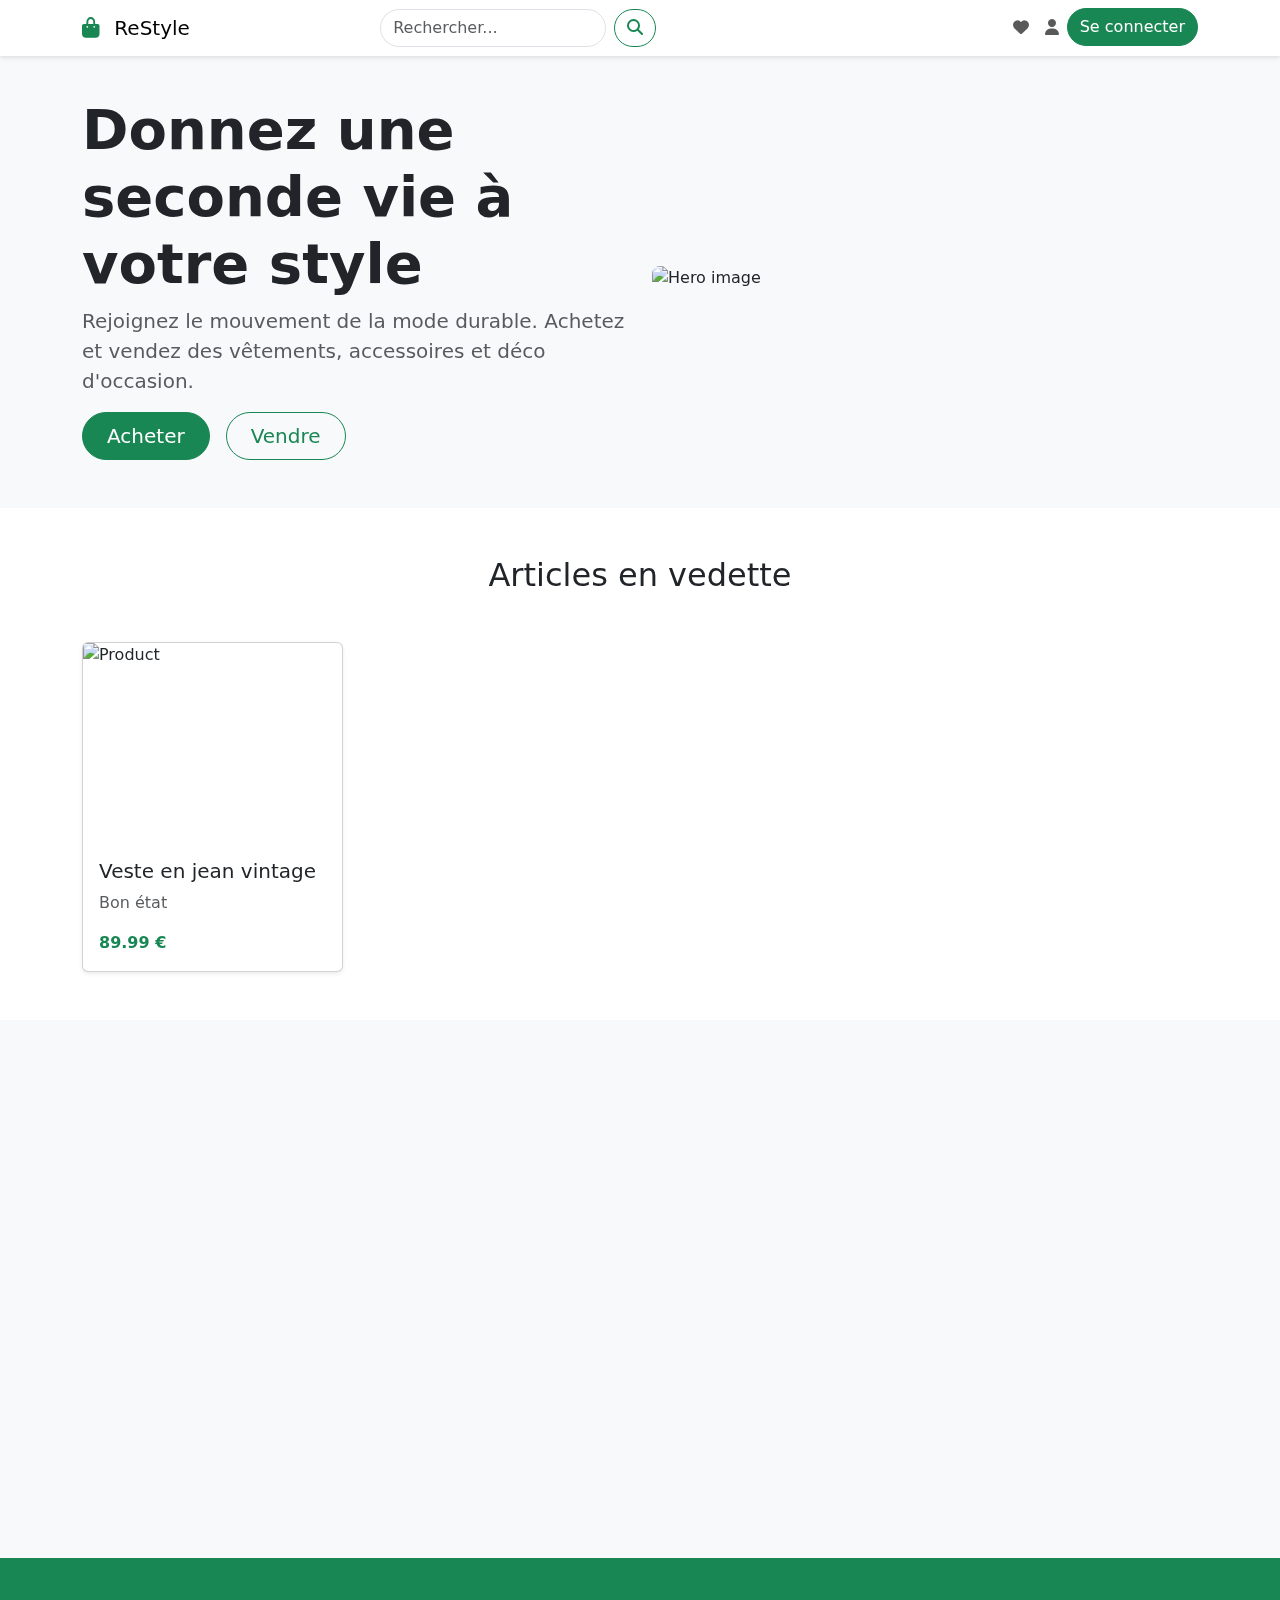
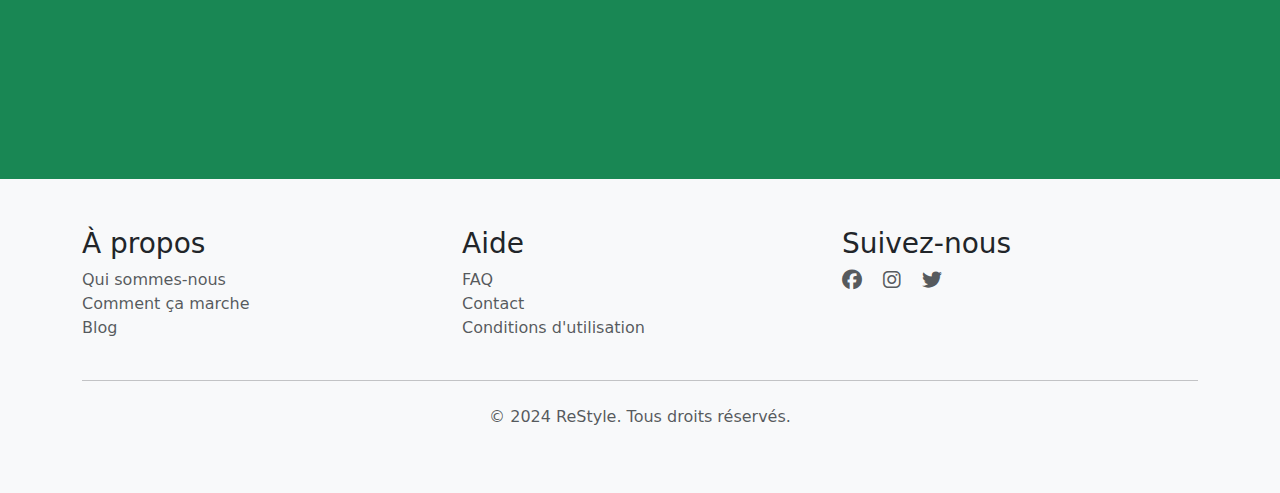
==== index.html @ 61a7be40 "Initial commit" ====
<!DOCTYPE html>
<html lang="fr">
<head>
  <meta charset="UTF-8">
  <meta name="viewport" content="width=device-width, initial-scale=1.0">
  <title>ReStyle - Marketplace de seconde main</title>
  <!-- Custom CSS -->
  <link rel="stylesheet" href="css/style.css">
  <!-- Bootstrap CSS -->
  <link href="https://cdn.jsdelivr.net/npm/bootstrap@5.3.0/dist/css/bootstrap.min.css" rel="stylesheet">
  <!-- AOS CSS -->
  <link href="https://unpkg.com/aos@2.3.1/dist/aos.css" rel="stylesheet">
  <!-- Font Awesome -->
  <link rel="stylesheet" href="https://cdnjs.cloudflare.com/ajax/libs/font-awesome/6.5.1/css/all.min.css">

</head>
<body>
<!-- Navbar -->
<nav class="navbar navbar-expand-lg navbar-light bg-white fixed-top">
  <div class="container">
    <a class="navbar-brand" href="#">
      <i class="fas fa-shopping-bag text-success"></i>
      <span class="ms-2">ReStyle</span>
    </a>
    <button class="navbar-toggler" type="button" data-bs-toggle="collapse" data-bs-target="#navbarNav">
      <span class="navbar-toggler-icon"></span>
    </button>
    <div class="collapse navbar-collapse" id="navbarNav">
      <form class="d-flex mx-auto" style="max-width: 500px;">
        <div class="input-group">
          <input type="search" class="form-control rounded-pill" placeholder="Rechercher...">
          <button class="btn btn-outline-success rounded-pill ms-2" type="submit">
            <i class="fas fa-search"></i>
          </button>
        </div>
      </form>
      <ul class="navbar-nav ms-auto">
        <li class="nav-item">
          <a class="nav-link" href="#"><i class="fas fa-heart"></i></a>
        </li>
        <li class="nav-item">
          <a class="nav-link" href="#"><i class="fas fa-user"></i></a>
        </li>
        <li class="nav-item">
          <a class="btn btn-success rounded-pill" href="#">Se connecter</a>
        </li>
      </ul>
    </div>
  </div>
</nav>

<!-- Hero Section -->
<section class="hero bg-light py-5 mt-5">
  <div class="container">
    <div class="row align-items-center">
      <div class="col-lg-6" data-aos="fade-right">
        <h1 class="display-4 fw-bold">Donnez une seconde vie à votre style</h1>
        <p class="lead text-muted">Rejoignez le mouvement de la mode durable. Achetez et vendez des vêtements, accessoires et déco d'occasion.</p>
        <div class="d-grid gap-3 d-sm-flex">
          <a href="#featured" class="btn btn-success btn-lg rounded-pill px-4">Acheter</a>
          <a href="#" class="btn btn-outline-success btn-lg rounded-pill px-4">Vendre</a>
        </div>
      </div>
      <div class="col-lg-6" data-aos="fade-left">
        <img src="https://images.unsplash.com/photo-1523381210434-271e8be1f52b?auto=format&fit=crop&w=800" class="img-fluid rounded-3" alt="Hero image">
      </div>
    </div>
  </div>
</section>

<!-- Featured Products -->
<section id="featured" class="py-5">
  <div class="container">
    <h2 class="text-center mb-5" data-aos="fade-up">Articles en vedette</h2>
    <div class="row g-4">
      <div class="col-md-3" data-aos="fade-up" data-aos-delay="100">
        <div class="card h-100 shadow-sm">
          <img src="https://images.unsplash.com/photo-1551537482-f2075a1d41f2?auto=format&fit=crop&w=800" class="card-img-top" alt="Product">
          <div class="card-body">
            <h5 class="card-title">Veste en jean vintage</h5>
            <p class="card-text text-muted">Bon état</p>
            <p class="card-text fw-bold text-success">89.99 €</p>
          </div>
        </div>
      </div>
      <!-- Repeat for more products -->
    </div>
  </div>
</section>

<!-- Categories -->
<section class="bg-light py-5">
  <div class="container">
    <h2 class="text-center mb-5" data-aos="fade-up">Catégories</h2>
    <div class="row g-4">
      <div class="col-md-4" data-aos="fade-up" data-aos-delay="100">
        <div class="category-card">
          <img src="https://images.unsplash.com/photo-1489987707025-afc232f7ea0f?auto=format&fit=crop&w=500" alt="Vêtements">
          <div class="category-overlay">
            <h3>Vêtements</h3>
          </div>
        </div>
      </div>
      <div class="col-md-4" data-aos="fade-up" data-aos-delay="200">
        <div class="category-card">
          <img src="https://images.unsplash.com/photo-1556906781-9a412961c28c?auto=format&fit=crop&w=500" alt="Accessoires">
          <div class="category-overlay">
            <h3>Accessoires</h3>
          </div>
        </div>
      </div>
      <div class="col-md-4" data-aos="fade-up" data-aos-delay="300">
        <div class="category-card">
          <img src="https://images.unsplash.com/photo-1538688525198-9b88f6f53126?auto=format&fit=crop&w=500" alt="Déco">
          <div class="category-overlay">
            <h3>Déco</h3>
          </div>
        </div>
      </div>
    </div>
  </div>
</section>

<!-- Newsletter -->
<section class="bg-success text-white py-5">
  <div class="container">
    <div class="row justify-content-center text-center">
      <div class="col-lg-6" data-aos="fade-up">
        <h2>Restez informé</h2>
        <p>Inscrivez-vous pour recevoir nos dernières nouveautés</p>
        <form class="row g-3 justify-content-center">
          <div class="col-auto">
            <input type="email" class="form-control rounded-pill" placeholder="Votre email">
          </div>
          <div class="col-auto">
            <button type="submit" class="btn btn-light rounded-pill">S'inscrire</button>
          </div>
        </form>
      </div>
    </div>
  </div>
</section>

<!-- Footer -->
<footer class="bg-light py-5">
  <div class="container">
    <div class="row g-4">
      <div class="col-md-4">
        <h3>À propos</h3>
        <ul class="list-unstyled">
          <li><a href="#" class="text-decoration-none text-muted">Qui sommes-nous</a></li>
          <li><a href="#" class="text-decoration-none text-muted">Comment ça marche</a></li>
          <li><a href="#" class="text-decoration-none text-muted">Blog</a></li>
        </ul>
      </div>
      <div class="col-md-4">
        <h3>Aide</h3>
        <ul class="list-unstyled">
          <li><a href="#" class="text-decoration-none text-muted">FAQ</a></li>
          <li><a href="#" class="text-decoration-none text-muted">Contact</a></li>
          <li><a href="#" class="text-decoration-none text-muted">Conditions d'utilisation</a></li>
        </ul>
      </div>
      <div class="col-md-4">
        <h3>Suivez-nous</h3>
        <div class="social-links">
          <a href="#" class="text-muted me-3"><i class="fab fa-facebook fa-lg"></i></a>
          <a href="#" class="text-muted me-3"><i class="fab fa-instagram fa-lg"></i></a>
          <a href="#" class="text-muted"><i class="fab fa-twitter fa-lg"></i></a>
        </div>
      </div>
    </div>
    <hr class="my-4">
    <p class="text-center text-muted">&copy; 2024 ReStyle. Tous droits réservés.</p>
  </div>
</footer>

<!-- Bootstrap JS -->
<script src="https://cdn.jsdelivr.net/npm/bootstrap@5.3.0/dist/js/bootstrap.bundle.min.js"></script>
<!-- AOS JS -->
<script src="https://unpkg.com/aos@2.3.1/dist/aos.js"></script>
<!-- Initialize AOS -->
<script>AOS.init();</script>
</body>
</html>
---- css/style.css ----
/* Custom styles */
:root {
  --primary-color: #198754;
  --primary-hover: #157347;
}

/* Navbar adjustments */
.navbar {
  box-shadow: 0 2px 4px rgba(0,0,0,0.1);
}

/* Hero section */
.hero {
  padding-top: 6rem;
  padding-bottom: 6rem;
}

/* Product cards */
.card {
  transition: transform 0.3s ease;
  border: none;
}

.card:hover {
  transform: translateY(-5px);
}

.card-img-top {
  height: 200px;
  object-fit: cover;
}

/* Category cards */
.category-card {
  position: relative;
  border-radius: 8px;
  overflow: hidden;
  aspect-ratio: 1;
}

.category-card img {
  width: 100%;
  height: 100%;
  object-fit: cover;
  transition: transform 0.3s ease;
}

.category-overlay {
  position: absolute;
  bottom: 0;
  left: 0;
  right: 0;
  padding: 1.5rem;
  background: linear-gradient(to top, rgba(0,0,0,0.7), transparent);
}

.category-overlay h3 {
  color: white;
  margin: 0;
}

.category-card:hover img {
  transform: scale(1.05);
}

/* Newsletter section */
.newsletter input {
  min-width: 300px;
}

/* Social links */
.social-links a {
  text-decoration: none;
  transition: color 0.3s ease;
}

.social-links a:hover {
  color: var(--primary-color) !important;
}

/* Responsive adjustments */
@media (max-width: 768px) {
  .hero {
    text-align: center;
    padding-top: 4rem;
    padding-bottom: 4rem;
  }

  .newsletter input {
    min-width: auto;
  }
}
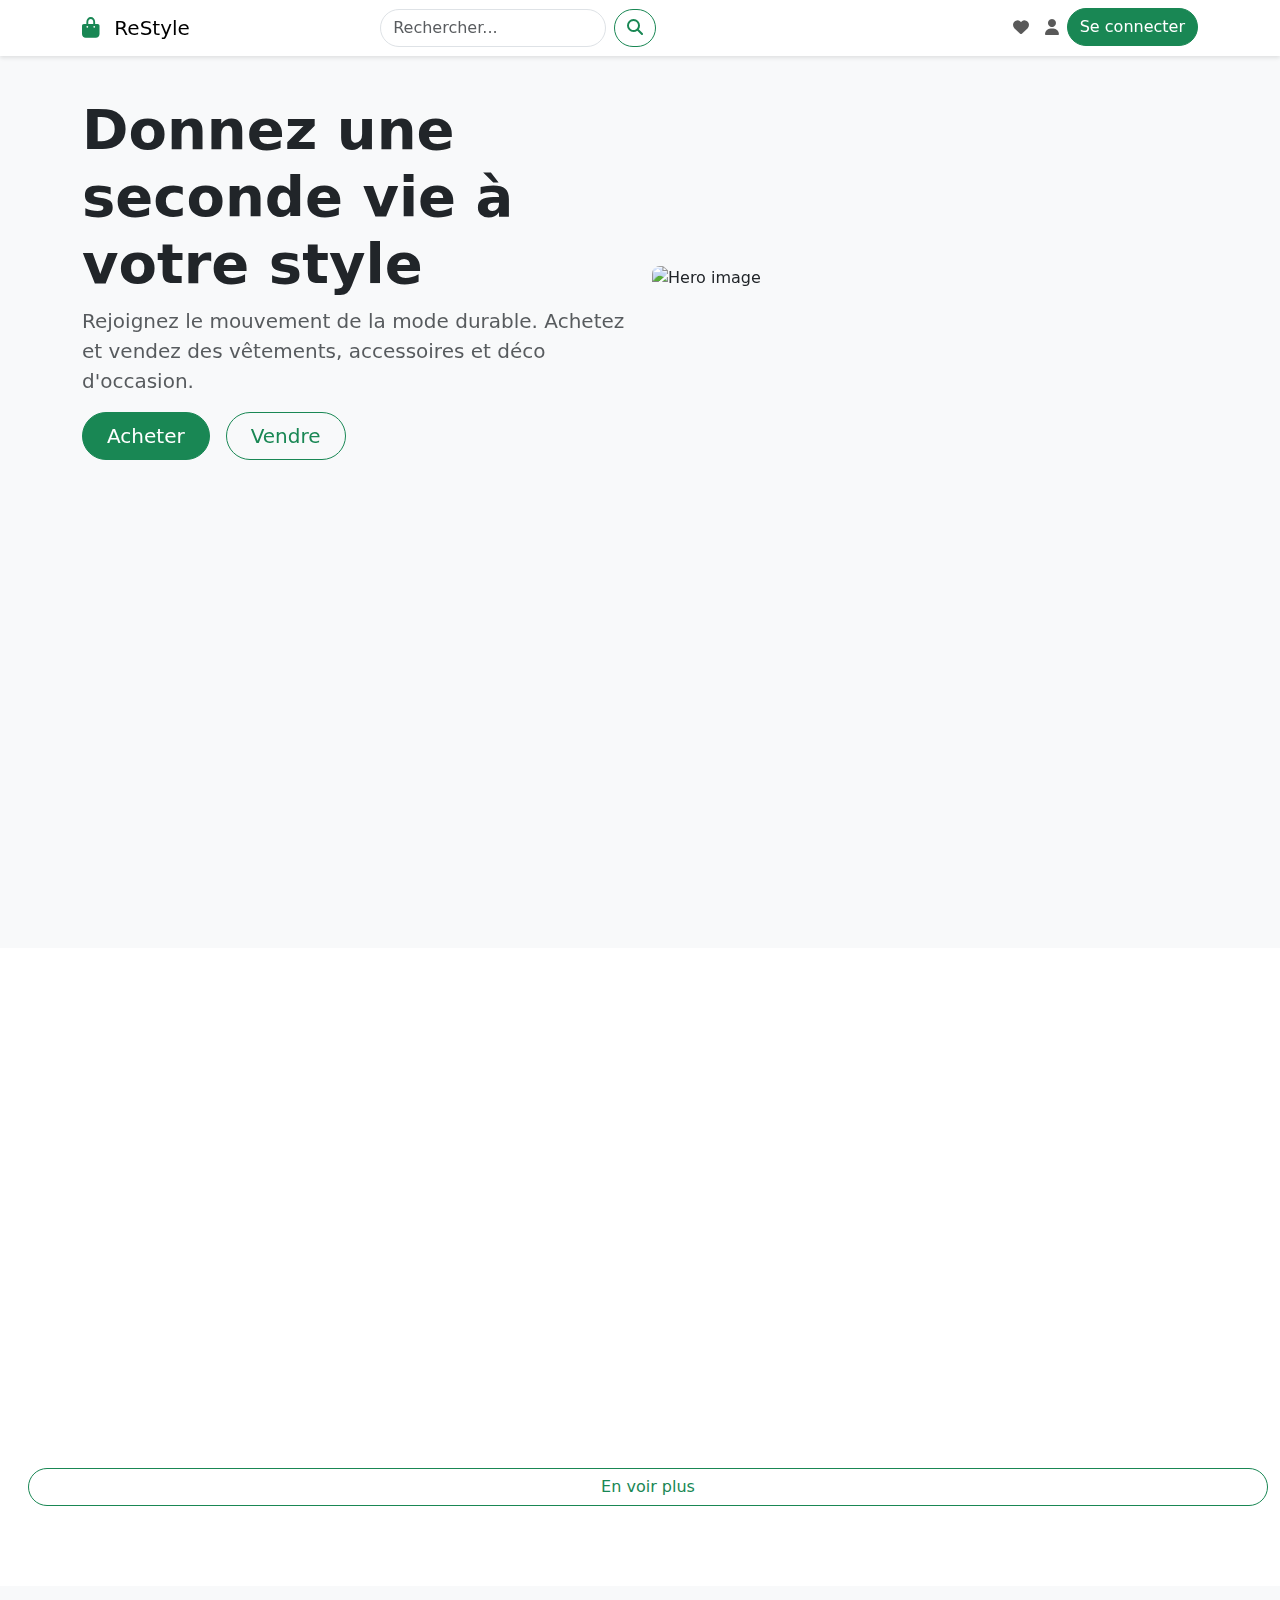
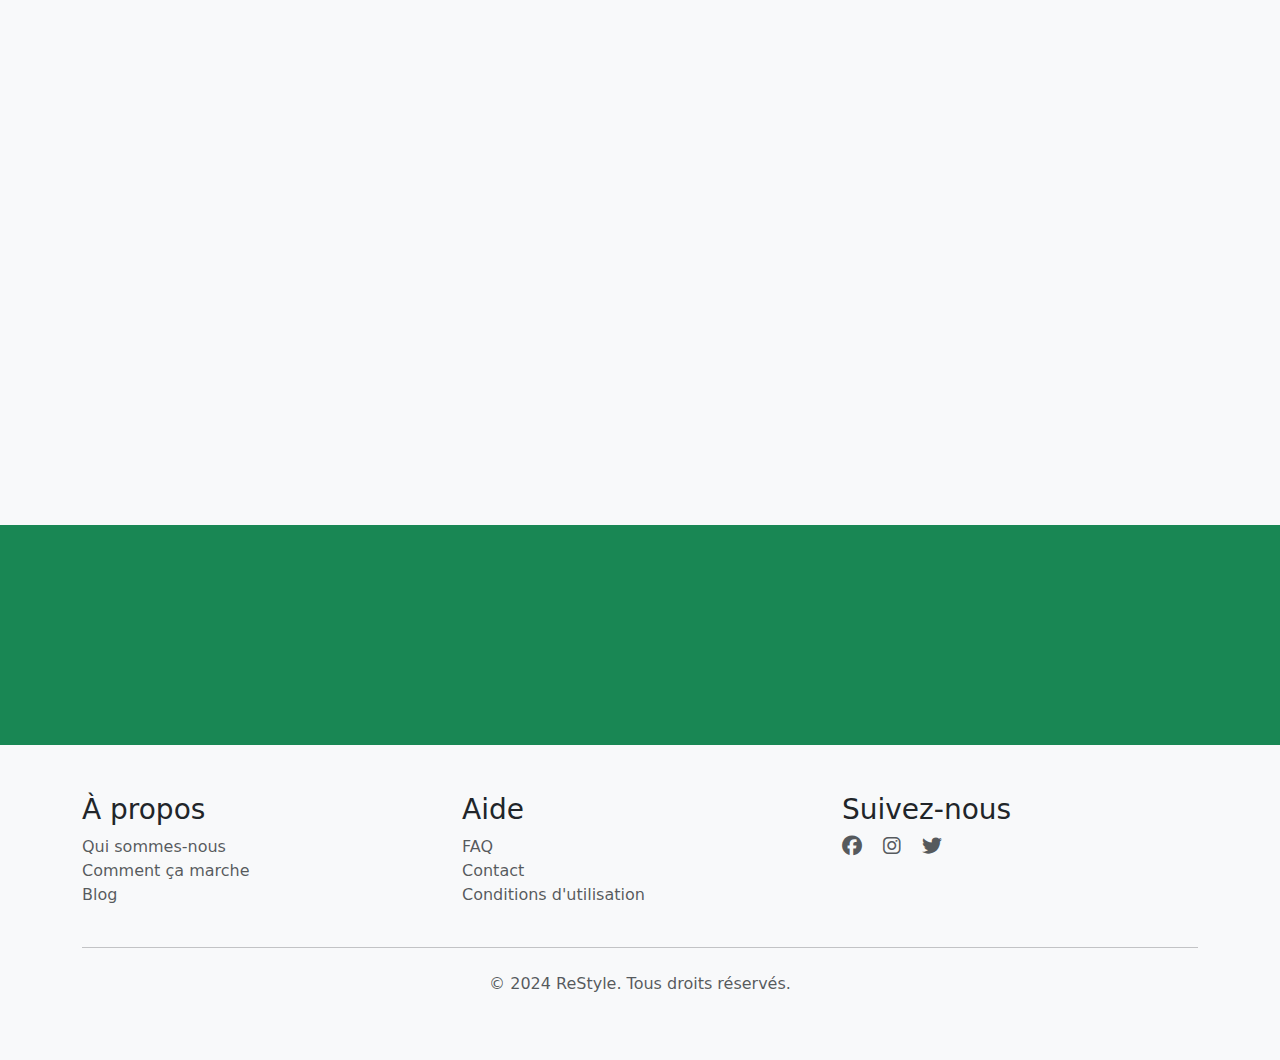
==== commit 86c69daf: "fix link et debut page inscrtiption" ====
--- a/index.html
+++ b/index.html
@@ -4,7 +4,7 @@
   <meta charset="UTF-8">
   <meta name="viewport" content="width=device-width, initial-scale=1.0">
   <title>ReStyle - Marketplace de seconde main</title>
-  <!-- Custom CSS -->
+  <!-- CSS -->
   <link rel="stylesheet" href="css/style.css">
   <!-- Bootstrap CSS -->
   <link href="https://cdn.jsdelivr.net/npm/bootstrap@5.3.0/dist/css/bootstrap.min.css" rel="stylesheet">
@@ -15,10 +15,10 @@
 
 </head>
 <body>
-<!-- Navbar -->
+<!-------------------------------------------- Navbar -------------------------------------------->
 <nav class="navbar navbar-expand-lg navbar-light bg-white fixed-top">
   <div class="container">
-    <a class="navbar-brand" href="#">
+    <a class="navbar-brand" href="index.html">
       <i class="fas fa-shopping-bag text-success"></i>
       <span class="ms-2">ReStyle</span>
     </a>
@@ -42,14 +42,14 @@
           <a class="nav-link" href="#"><i class="fas fa-user"></i></a>
         </li>
         <li class="nav-item">
-          <a class="btn btn-success rounded-pill" href="#">Se connecter</a>
+          <a class="btn btn-success rounded-pill" href="html/login.html">Se connecter</a>
         </li>
       </ul>
     </div>
   </div>
 </nav>
 
-<!-- Hero Section -->
+<!---------------------------------------------- Hero Section ------------------------------------------>
 <section class="hero bg-light py-5 mt-5">
   <div class="container">
     <div class="row align-items-center">
@@ -68,7 +68,7 @@
   </div>
 </section>
 
-<!-- Featured Products -->
+<!----------------------------------------------- LES PRODUITS ------------------------------------>
 <section id="featured" class="py-5">
   <div class="container">
     <h2 class="text-center mb-5" data-aos="fade-up">Articles en vedette</h2>
@@ -84,11 +84,52 @@
         </div>
       </div>
       <!-- Repeat for more products -->
-    </div>
-  </div>
-</section>
-
-<!-- Categories -->
+      <div class="col-md-3" data-aos="fade-up" data-aos-delay="100">
+        <div class="card h-100 shadow-sm">
+          <img src="img/aymane-pic-demi-zippe-compresser.png" class="card-img-top" alt="Product">
+          <div class="card-body">
+            <h5 class="card-title">Sweat Demi Zippé</h5>
+            <p class="card-text text-muted">Bon état</p>
+            <p class="card-text fw-bold text-success">120 €</p>
+          </div>
+        </div>
+      </div>
+      <!-- Repeat for more products -->
+
+      <div class="col-md-3" data-aos="fade-up" data-aos-delay="100">
+        <div class="card h-100 shadow-sm">
+          <img src="img/pull-rl-americ.jpg" class="card-img-top" alt="Product">
+          <div class="card-body">
+            <h5 class="card-title">Pull Ralph Lauren</h5>
+            <p class="card-text text-muted">Neuf avec étiquette</p>
+            <p class="card-text fw-bold text-success">400 €</p>
+          </div>
+        </div>
+      </div>
+      <!-- Repeat for more products -->
+      <div class="col-md-3" data-aos="fade-up" data-aos-delay="100">
+        <div class="card h-100 shadow-sm">
+          <img src="img/luffy-outfit.jpg" class="card-img-top" alt="Product">
+          <div class="card-body">
+            <h5 class="card-title">Short Et Chemise Rouge</h5>
+            <p class="card-text text-muted">Neuf avec étiquette</p>
+            <p class="card-text fw-bold text-success">400 €</p>
+          </div>
+        </div>
+      </div>
+      <!-- Repeat for more products -->
+    </div>
+  </div>
+  <div class="btnvoir">
+  <div class="row align-items-center">
+  <button class="btn btn-outline-success rounded-pill ms-2" type="submit">
+    En voir plus
+  </button>
+  </div>
+  </div>
+</section>
+
+<!----------------------------------------------------------------------------------- Categories ------------------------------------>
 <section class="bg-light py-5">
   <div class="container">
     <h2 class="text-center mb-5" data-aos="fade-up">Catégories</h2>
@@ -121,7 +162,7 @@
   </div>
 </section>
 
-<!-- Newsletter -->
+<!--------------------------------------------------- Newsletter ---------------------------------------------------------------->
 <section class="bg-success text-white py-5">
   <div class="container">
     <div class="row justify-content-center text-center">
@@ -141,7 +182,9 @@
   </div>
 </section>
 
-<!-- Footer -->
+
+
+<!----------------------------------------------- Footer -------------------------------------------------------->
 <footer class="bg-light py-5">
   <div class="container">
     <div class="row g-4">
@@ -164,9 +207,9 @@
       <div class="col-md-4">
         <h3>Suivez-nous</h3>
         <div class="social-links">
-          <a href="#" class="text-muted me-3"><i class="fab fa-facebook fa-lg"></i></a>
-          <a href="#" class="text-muted me-3"><i class="fab fa-instagram fa-lg"></i></a>
-          <a href="#" class="text-muted"><i class="fab fa-twitter fa-lg"></i></a>
+          <a target="_blank" href="https://www.facebook.com/groups/160405144475799/?locale=fr_FR" class="text-muted me-3"><i class="fab fa-facebook fa-lg"></i></a>
+          <a target="_blank" href="https://www.instagram.com/vinted/" class="text-muted me-3"><i class="fab fa-instagram fa-lg"></i></a>
+          <a target="_blank" href="https://x.com/vintedfrance" class="text-muted"><i class="fab fa-twitter fa-lg"></i></a>
         </div>
       </div>
     </div>
@@ -174,6 +217,13 @@
     <p class="text-center text-muted">&copy; 2024 ReStyle. Tous droits réservés.</p>
   </div>
 </footer>
+
+
+
+
+<!--------------------------------------------------------------JAVASCRIPT-------------------------------------------->
+
+
 
 <!-- Bootstrap JS -->
 <script src="https://cdn.jsdelivr.net/npm/bootstrap@5.3.0/dist/js/bootstrap.bundle.min.js"></script>
--- a/css/style.css
+++ b/css/style.css
@@ -13,6 +13,8 @@
 .hero {
   padding-top: 6rem;
   padding-bottom: 6rem;
+  height: 100vh;
+  background-color: gray;
 }
 
 /* Product cards */
@@ -90,3 +92,36 @@
     min-width: auto;
   }
 }
+
+ :root {
+   --bg-color: #ffffff;
+   --text-color: #000000;
+ }
+
+.dark-mode {
+  --bg-color: #121212;
+  --text-color: #ffffff;
+}
+
+body {
+  background-color: var(--bg-color);
+  color: var(--text-color);
+}
+
+.navbar {
+  background-color: var(--bg-color);
+}
+
+.card, .btn {
+  background-color: var(--bg-color);
+  color: var(--text-color);
+}
+
+.btn-outline-secondary {
+  color: var(--text-color);
+  border-color: var(--text-color);
+}
+
+.btnvoir{
+  padding: 2rem;
+}
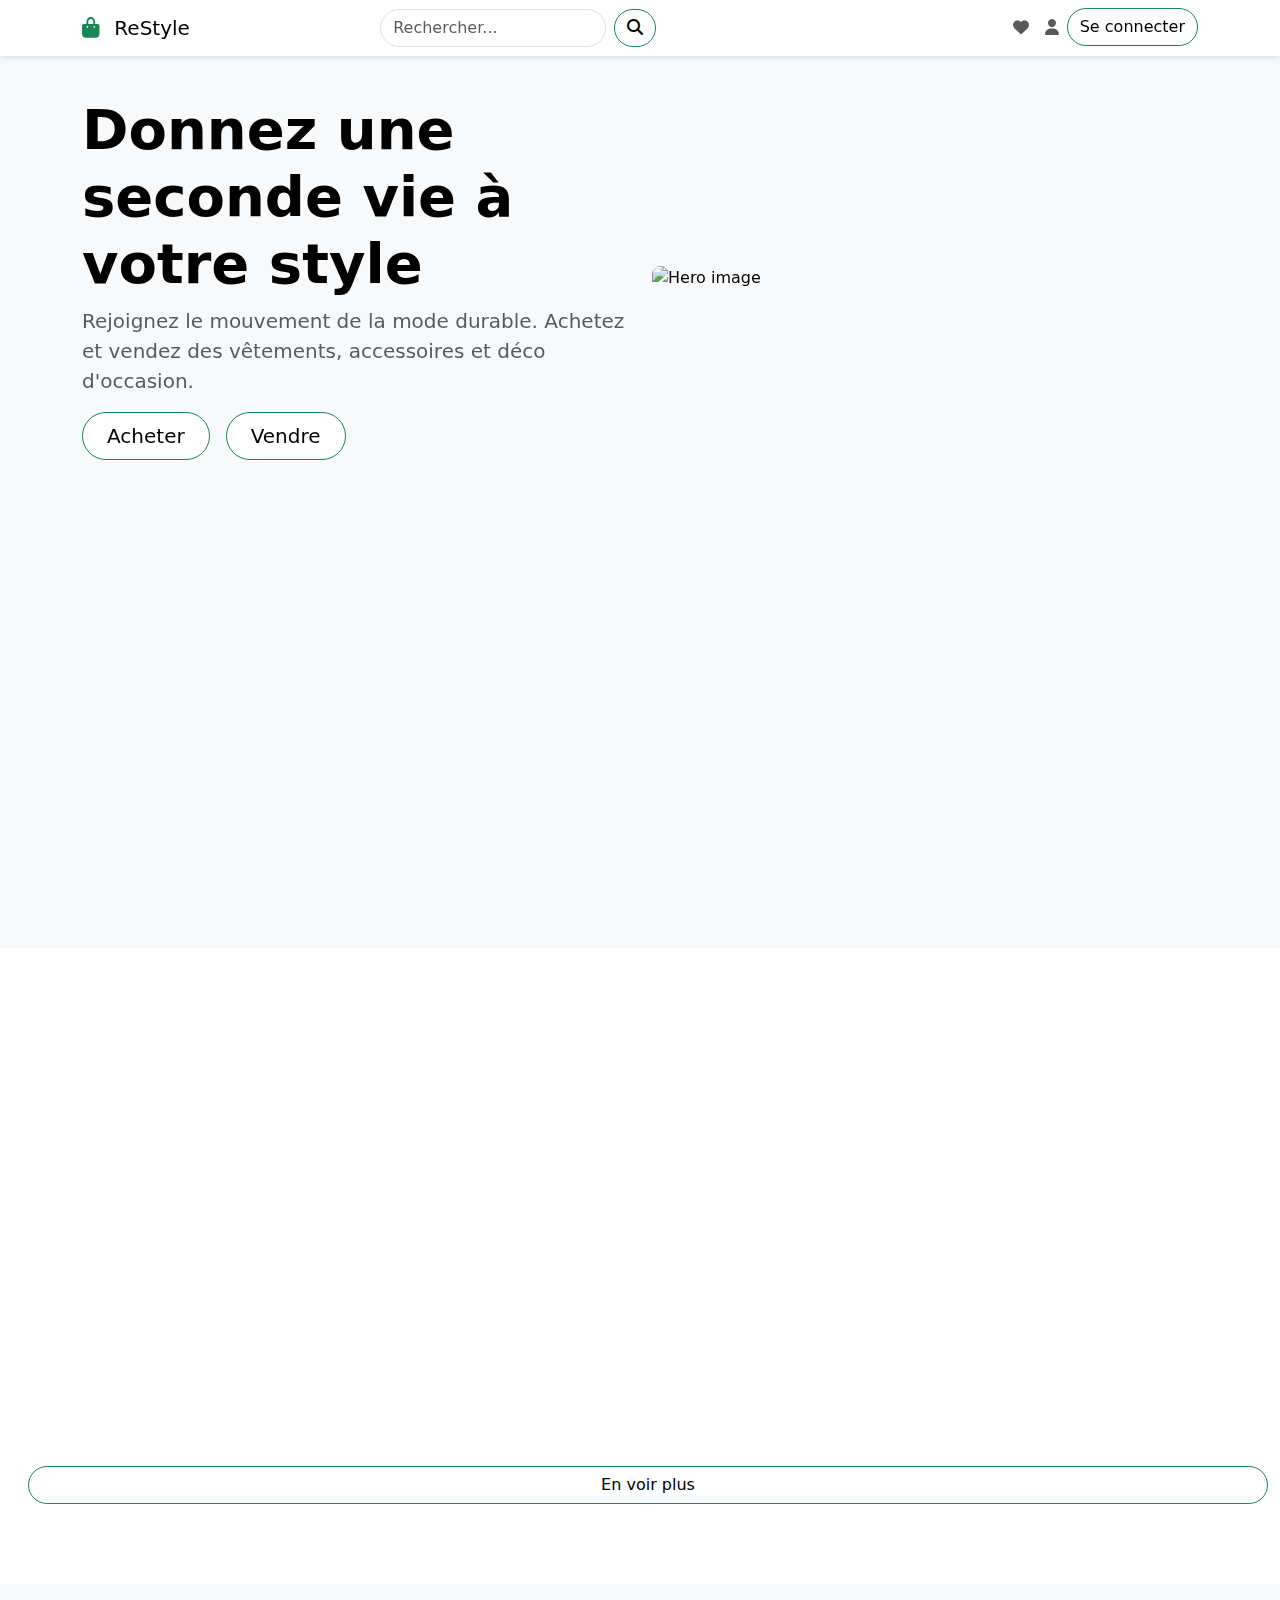
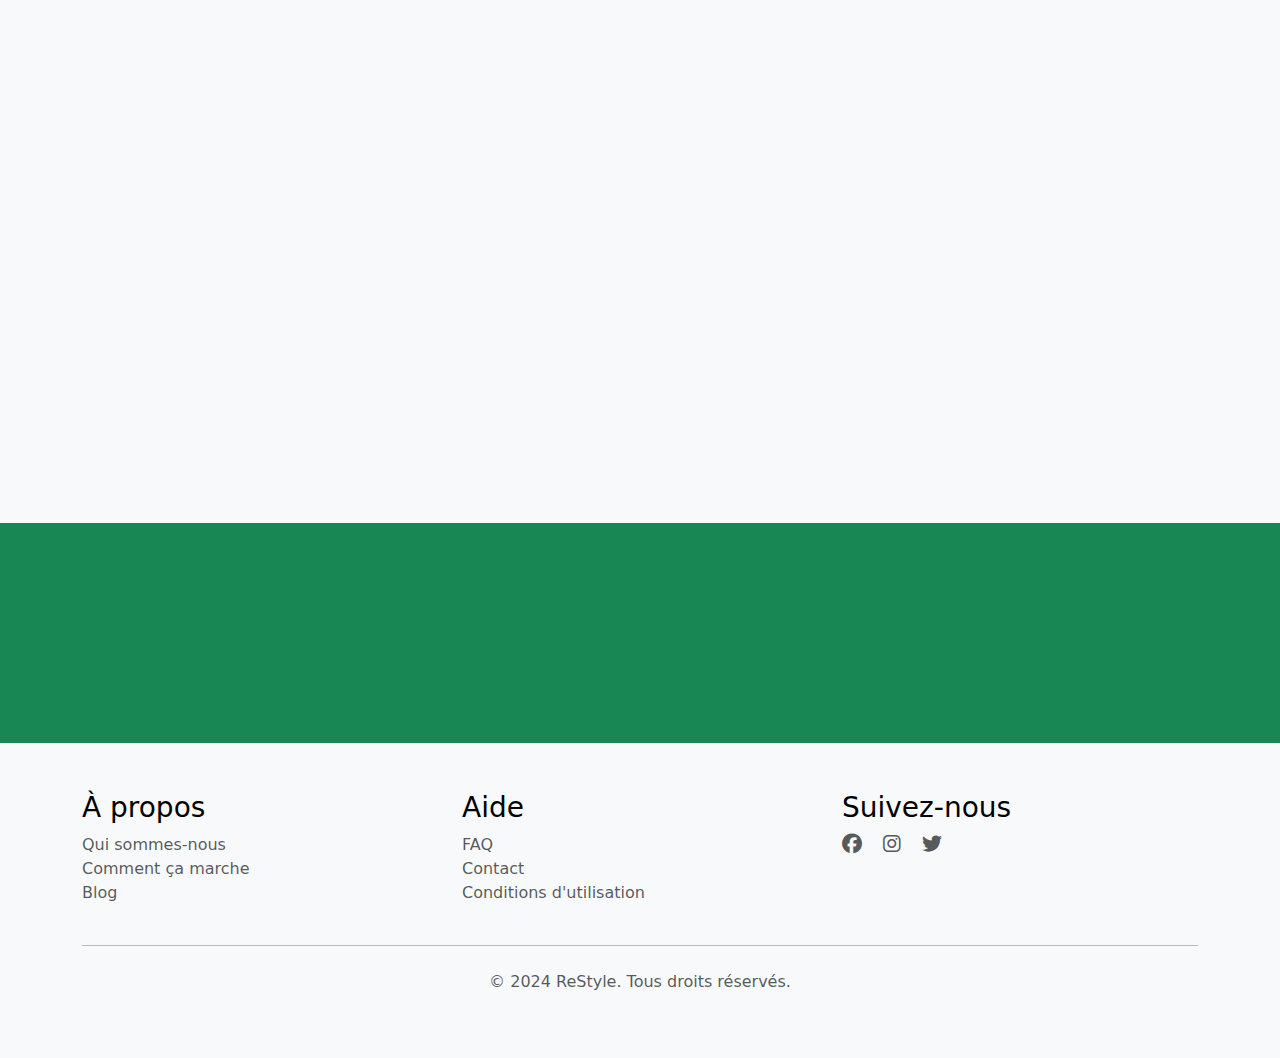
==== commit 472369f0: "css ajout de la taille des images en rem, création de la page catalogue des produits ainsi que la pa" ====
--- a/index.html
+++ b/index.html
@@ -4,14 +4,15 @@
   <meta charset="UTF-8">
   <meta name="viewport" content="width=device-width, initial-scale=1.0">
   <title>ReStyle - Marketplace de seconde main</title>
-  <!-- CSS -->
-  <link rel="stylesheet" href="css/style.css">
+
   <!-- Bootstrap CSS -->
   <link href="https://cdn.jsdelivr.net/npm/bootstrap@5.3.0/dist/css/bootstrap.min.css" rel="stylesheet">
   <!-- AOS CSS -->
   <link href="https://unpkg.com/aos@2.3.1/dist/aos.css" rel="stylesheet">
   <!-- Font Awesome -->
   <link rel="stylesheet" href="https://cdnjs.cloudflare.com/ajax/libs/font-awesome/6.5.1/css/all.min.css">
+  <!---------------------------------------- CSS -->
+  <link rel="stylesheet" href="css/style.css">
 
 </head>
 <body>
@@ -122,9 +123,9 @@
   </div>
   <div class="btnvoir">
   <div class="row align-items-center">
-  <button class="btn btn-outline-success rounded-pill ms-2" type="submit">
+  <a class="btn btn-outline-success rounded-pill ms-2" type="submit" href="html/catalogue-produit.html">
     En voir plus
-  </button>
+  </a>
   </div>
   </div>
 </section>
@@ -136,25 +137,31 @@
     <div class="row g-4">
       <div class="col-md-4" data-aos="fade-up" data-aos-delay="100">
         <div class="category-card">
-          <img src="https://images.unsplash.com/photo-1489987707025-afc232f7ea0f?auto=format&fit=crop&w=500" alt="Vêtements">
-          <div class="category-overlay">
-            <h3>Vêtements</h3>
+          <a href="html/catalogue-produit.html">
+              <img src="https://images.unsplash.com/photo-1489987707025-afc232f7ea0f?auto=format&fit=crop&w=500" alt="Vêtements">
+              <div class="category-overlay">
+              <h3>Vêtements</h3>
+          </a>
           </div>
         </div>
       </div>
       <div class="col-md-4" data-aos="fade-up" data-aos-delay="200">
         <div class="category-card">
-          <img src="https://images.unsplash.com/photo-1556906781-9a412961c28c?auto=format&fit=crop&w=500" alt="Accessoires">
-          <div class="category-overlay">
-            <h3>Accessoires</h3>
+          <a href="" >
+              <img src="https://images.unsplash.com/photo-1556906781-9a412961c28c?auto=format&fit=crop&w=500" alt="Accessoires">
+              <div class="category-overlay">
+              <h3>Accessoires</h3>
+          </a>
           </div>
         </div>
       </div>
       <div class="col-md-4" data-aos="fade-up" data-aos-delay="300">
         <div class="category-card">
-          <img src="https://images.unsplash.com/photo-1538688525198-9b88f6f53126?auto=format&fit=crop&w=500" alt="Déco">
-          <div class="category-overlay">
-            <h3>Déco</h3>
+          <a href="">
+              <img src="https://images.unsplash.com/photo-1538688525198-9b88f6f53126?auto=format&fit=crop&w=500" alt="Déco">
+              <div class="category-overlay">
+              <h3>Déco</h3>
+          </a>
           </div>
         </div>
       </div>
--- a/css/style.css
+++ b/css/style.css
@@ -13,7 +13,7 @@
 .hero {
   padding-top: 6rem;
   padding-bottom: 6rem;
-  height: 100vh;
+  min-height: 100vh;
   background-color: gray;
 }
 
@@ -125,3 +125,7 @@
 .btnvoir{
   padding: 2rem;
 }
+.img-fluid{
+  height: 22rem;
+  width: auto;
+}
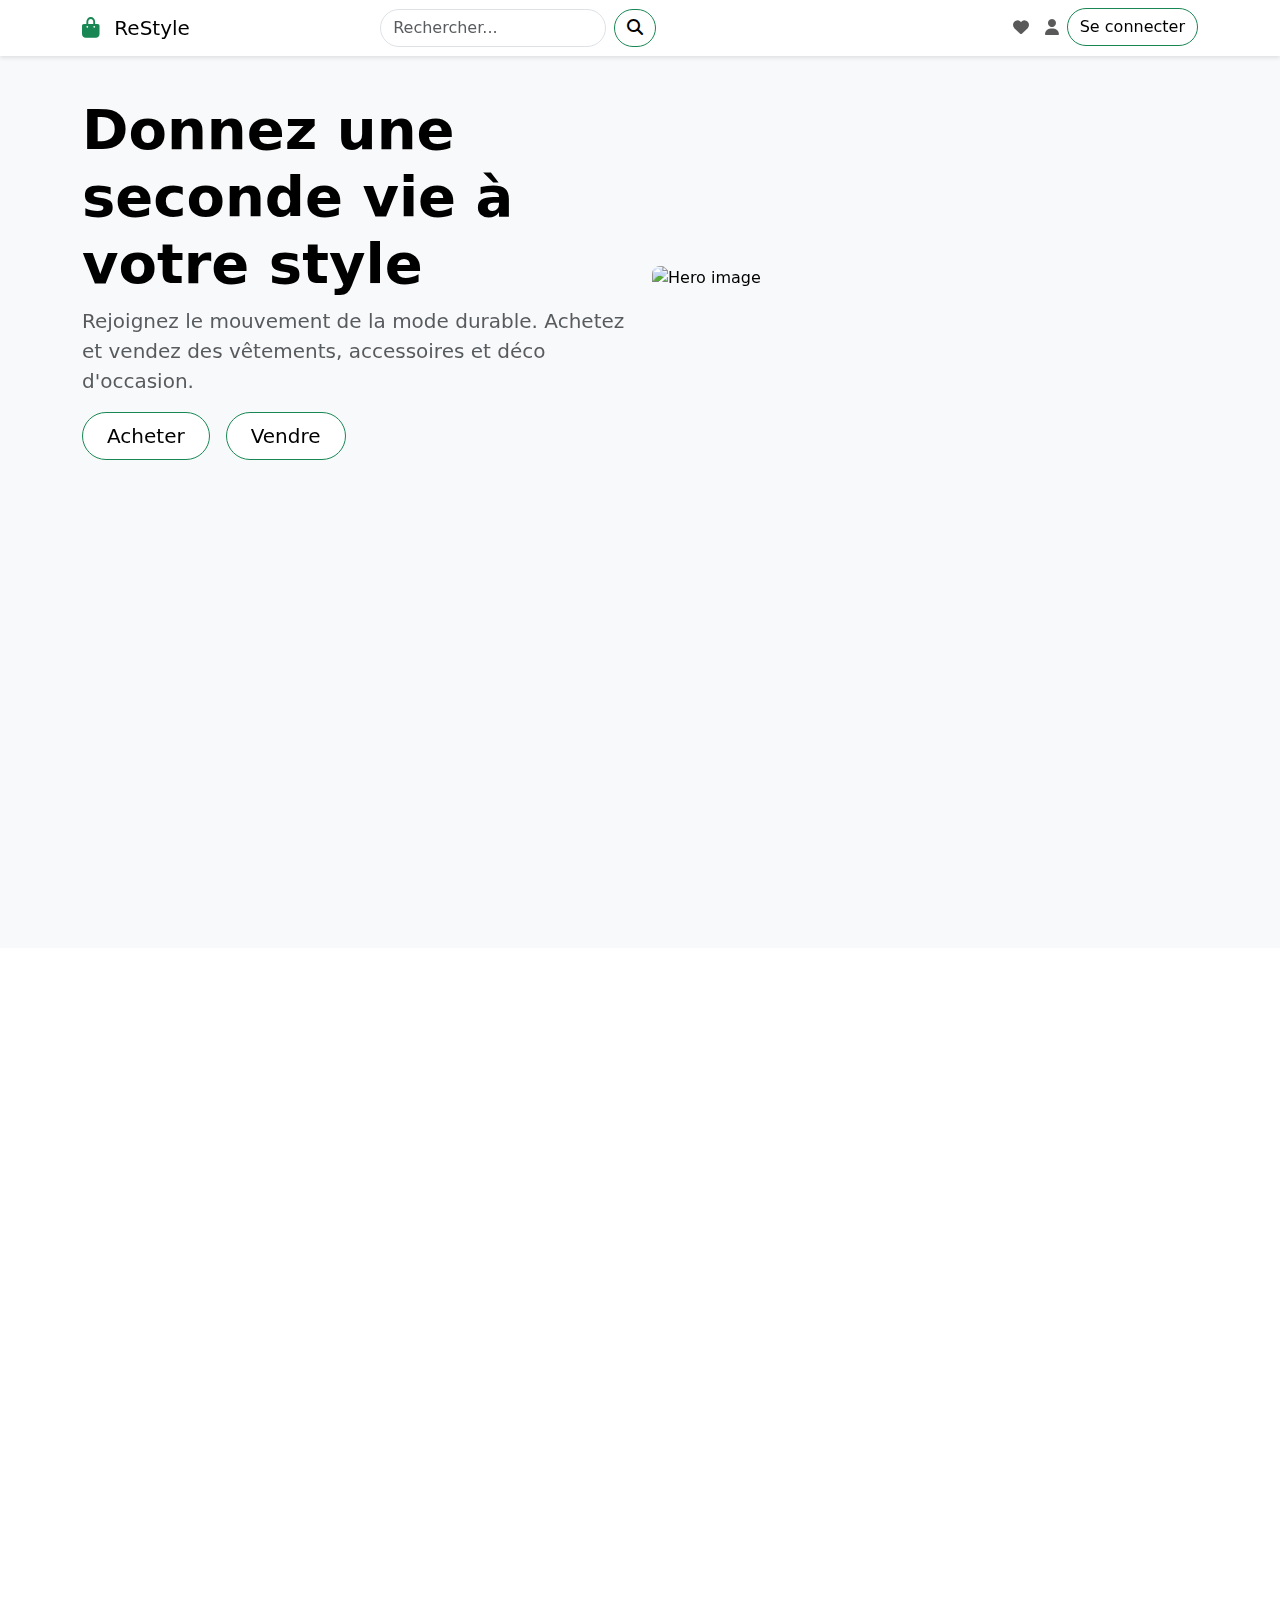
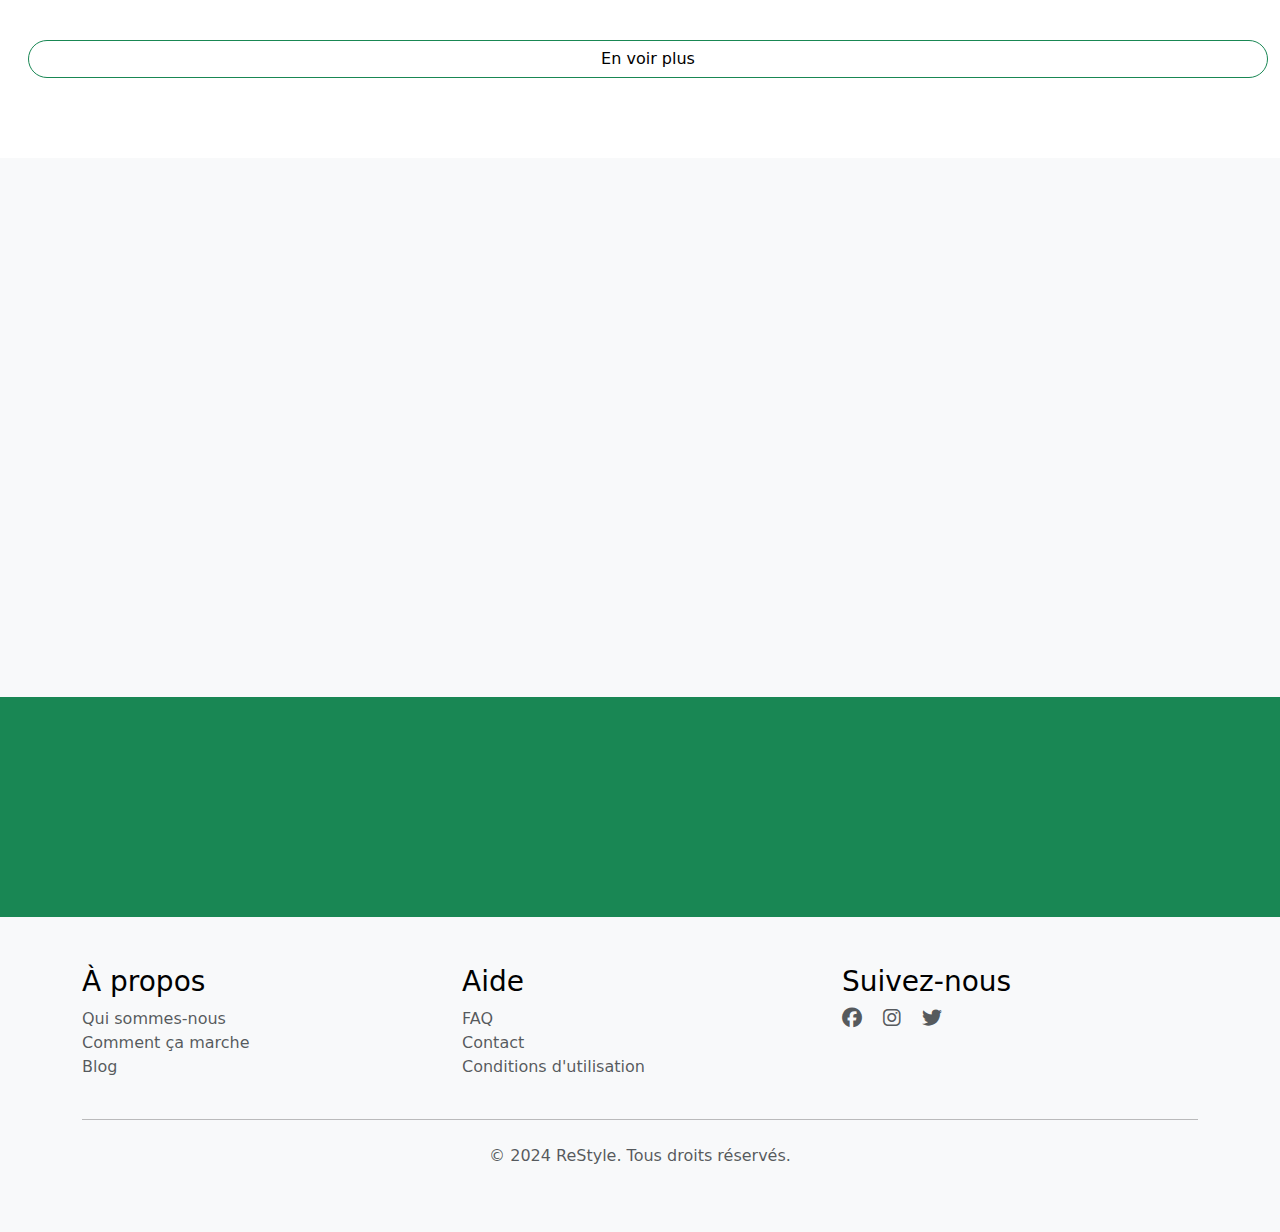
==== commit 64ac8c48: "index.html, catalogue produit et deco, css perso et page login.html" ====
--- a/index.html
+++ b/index.html
@@ -5,14 +5,14 @@
   <meta name="viewport" content="width=device-width, initial-scale=1.0">
   <title>ReStyle - Marketplace de seconde main</title>
 
-  <!-- Bootstrap CSS -->
+  <!---------------------------------------------- Bootstrap CSS ------------------------------------------------>
   <link href="https://cdn.jsdelivr.net/npm/bootstrap@5.3.0/dist/css/bootstrap.min.css" rel="stylesheet">
-  <!-- AOS CSS -->
+  <!---------------------------------------------- AOS CSS ---------------------------------------------------->
   <link href="https://unpkg.com/aos@2.3.1/dist/aos.css" rel="stylesheet">
-  <!-- Font Awesome -->
+  <!-------------------------------------------- Font Awesome ------------------------------------------------->
   <link rel="stylesheet" href="https://cdnjs.cloudflare.com/ajax/libs/font-awesome/6.5.1/css/all.min.css">
-  <!---------------------------------------- CSS -->
-  <link rel="stylesheet" href="css/style.css">
+  <!---------------------------------------- CSS -------------------------------------------------------------->
+  <link rel="stylesheet" href="style.css">
 
 </head>
 <body>
@@ -76,45 +76,49 @@
     <div class="row g-4">
       <div class="col-md-3" data-aos="fade-up" data-aos-delay="100">
         <div class="card h-100 shadow-sm">
-          <img src="https://images.unsplash.com/photo-1551537482-f2075a1d41f2?auto=format&fit=crop&w=800" class="card-img-top" alt="Product">
+          <img src="https://images.unsplash.com/photo-1551537482-f2075a1d41f2?auto=format&fit=crop&w=800" class="img-fluid" alt="Product">
           <div class="card-body">
             <h5 class="card-title">Veste en jean vintage</h5>
             <p class="card-text text-muted">Bon état</p>
             <p class="card-text fw-bold text-success">89.99 €</p>
-          </div>
-        </div>
-      </div>
-      <!-- Repeat for more products -->
-      <div class="col-md-3" data-aos="fade-up" data-aos-delay="100">
-        <div class="card h-100 shadow-sm">
-          <img src="img/aymane-pic-demi-zippe-compresser.png" class="card-img-top" alt="Product">
+            <a href="#" class="btn btn-outline-success rounded-pill ms-2">Voir Plus</a>
+          </div>
+        </div>
+      </div>
+      <!-- Repeat for more products -->
+      <div class="col-md-3" data-aos="fade-up" data-aos-delay="100">
+        <div class="card h-100 shadow-sm">
+          <img src="img/aymane-pic-demi-zippe-compresser.png" class="img-fluid" alt="Product">
           <div class="card-body">
             <h5 class="card-title">Sweat Demi Zippé</h5>
             <p class="card-text text-muted">Bon état</p>
             <p class="card-text fw-bold text-success">120 €</p>
-          </div>
-        </div>
-      </div>
-      <!-- Repeat for more products -->
-
-      <div class="col-md-3" data-aos="fade-up" data-aos-delay="100">
-        <div class="card h-100 shadow-sm">
-          <img src="img/pull-rl-americ.jpg" class="card-img-top" alt="Product">
+            <a href="#" class="btn btn-outline-success rounded-pill ms-2">Voir Plus</a>
+          </div>
+        </div>
+      </div>
+      <!-- Repeat for more products -->
+
+      <div class="col-md-3" data-aos="fade-up" data-aos-delay="100">
+        <div class="card h-100 shadow-sm">
+          <img src="img/pull-rl-americ.jpg" class="img-fluid" alt="Product">
           <div class="card-body">
             <h5 class="card-title">Pull Ralph Lauren</h5>
             <p class="card-text text-muted">Neuf avec étiquette</p>
             <p class="card-text fw-bold text-success">400 €</p>
-          </div>
-        </div>
-      </div>
-      <!-- Repeat for more products -->
-      <div class="col-md-3" data-aos="fade-up" data-aos-delay="100">
-        <div class="card h-100 shadow-sm">
-          <img src="img/luffy-outfit.jpg" class="card-img-top" alt="Product">
+            <a href="#" class="btn btn-outline-success rounded-pill ms-2">Voir Plus</a>
+          </div>
+        </div>
+      </div>
+      <!-- Repeat for more products -->
+      <div class="col-md-3" data-aos="fade-up" data-aos-delay="100">
+        <div class="card h-100 shadow-sm">
+          <img src="img/luffy-outfit.jpg" class="img-fluid" alt="Product">
           <div class="card-body">
             <h5 class="card-title">Short Et Chemise Rouge</h5>
             <p class="card-text text-muted">Neuf avec étiquette</p>
             <p class="card-text fw-bold text-success">400 €</p>
+            <a href="#" class="btn btn-outline-success rounded-pill ms-2">Voir Plus</a>
           </div>
         </div>
       </div>
--- a/style.css
+++ b/style.css
@@ -0,0 +1,131 @@
+/* Custom styles */
+:root {
+  --primary-color: #198754;
+  --primary-hover: #157347;
+}
+
+/* Navbar adjustments */
+.navbar {
+  box-shadow: 0 2px 4px rgba(0,0,0,0.1);
+}
+
+/* Hero section */
+.hero {
+  padding-top: 6rem;
+  padding-bottom: 6rem;
+  min-height: 100vh;
+  background-color: gray;
+}
+
+/* Product cards */
+.card {
+  transition: transform 0.3s ease;
+  border: none;
+}
+
+.card:hover {
+  transform: translateY(-5px);
+}
+
+.card-img-top {
+  height: 200px;
+  object-fit: cover;
+}
+
+/* Category cards */
+.category-card {
+  position: relative;
+  border-radius: 8px;
+  overflow: hidden;
+  aspect-ratio: 1;
+}
+
+.category-card img {
+  width: 100%;
+  height: 100%;
+  object-fit: cover;
+  transition: transform 0.3s ease;
+}
+
+.category-overlay {
+  position: absolute;
+  bottom: 0;
+  left: 0;
+  right: 0;
+  padding: 1.5rem;
+  background: linear-gradient(to top, rgba(0,0,0,0.7), transparent);
+}
+
+.category-overlay h3 {
+  color: white;
+  margin: 0;
+}
+
+.category-card:hover img {
+  transform: scale(1.05);
+}
+
+/* Newsletter section */
+.newsletter input {
+  min-width: 300px;
+}
+
+/* Social links */
+.social-links a {
+  text-decoration: none;
+  transition: color 0.3s ease;
+}
+
+.social-links a:hover {
+  color: var(--primary-color) !important;
+}
+
+/* Responsive adjustments */
+@media (max-width: 768px) {
+  .hero {
+    text-align: center;
+    padding-top: 4rem;
+    padding-bottom: 4rem;
+  }
+
+  .newsletter input {
+    min-width: auto;
+  }
+}
+
+ :root {
+   --bg-color: #ffffff;
+   --text-color: #000000;
+ }
+
+.dark-mode {
+  --bg-color: #121212;
+  --text-color: #ffffff;
+}
+
+body {
+  background-color: var(--bg-color);
+  color: var(--text-color);
+}
+
+.navbar {
+  background-color: var(--bg-color);
+}
+
+.card, .btn {
+  background-color: var(--bg-color);
+  color: var(--text-color);
+}
+
+.btn-outline-secondary {
+  color: var(--text-color);
+  border-color: var(--text-color);
+}
+
+.btnvoir{
+  padding: 2rem;
+}
+.img-fluid{
+  height: 20rem;
+  width: auto;
+}
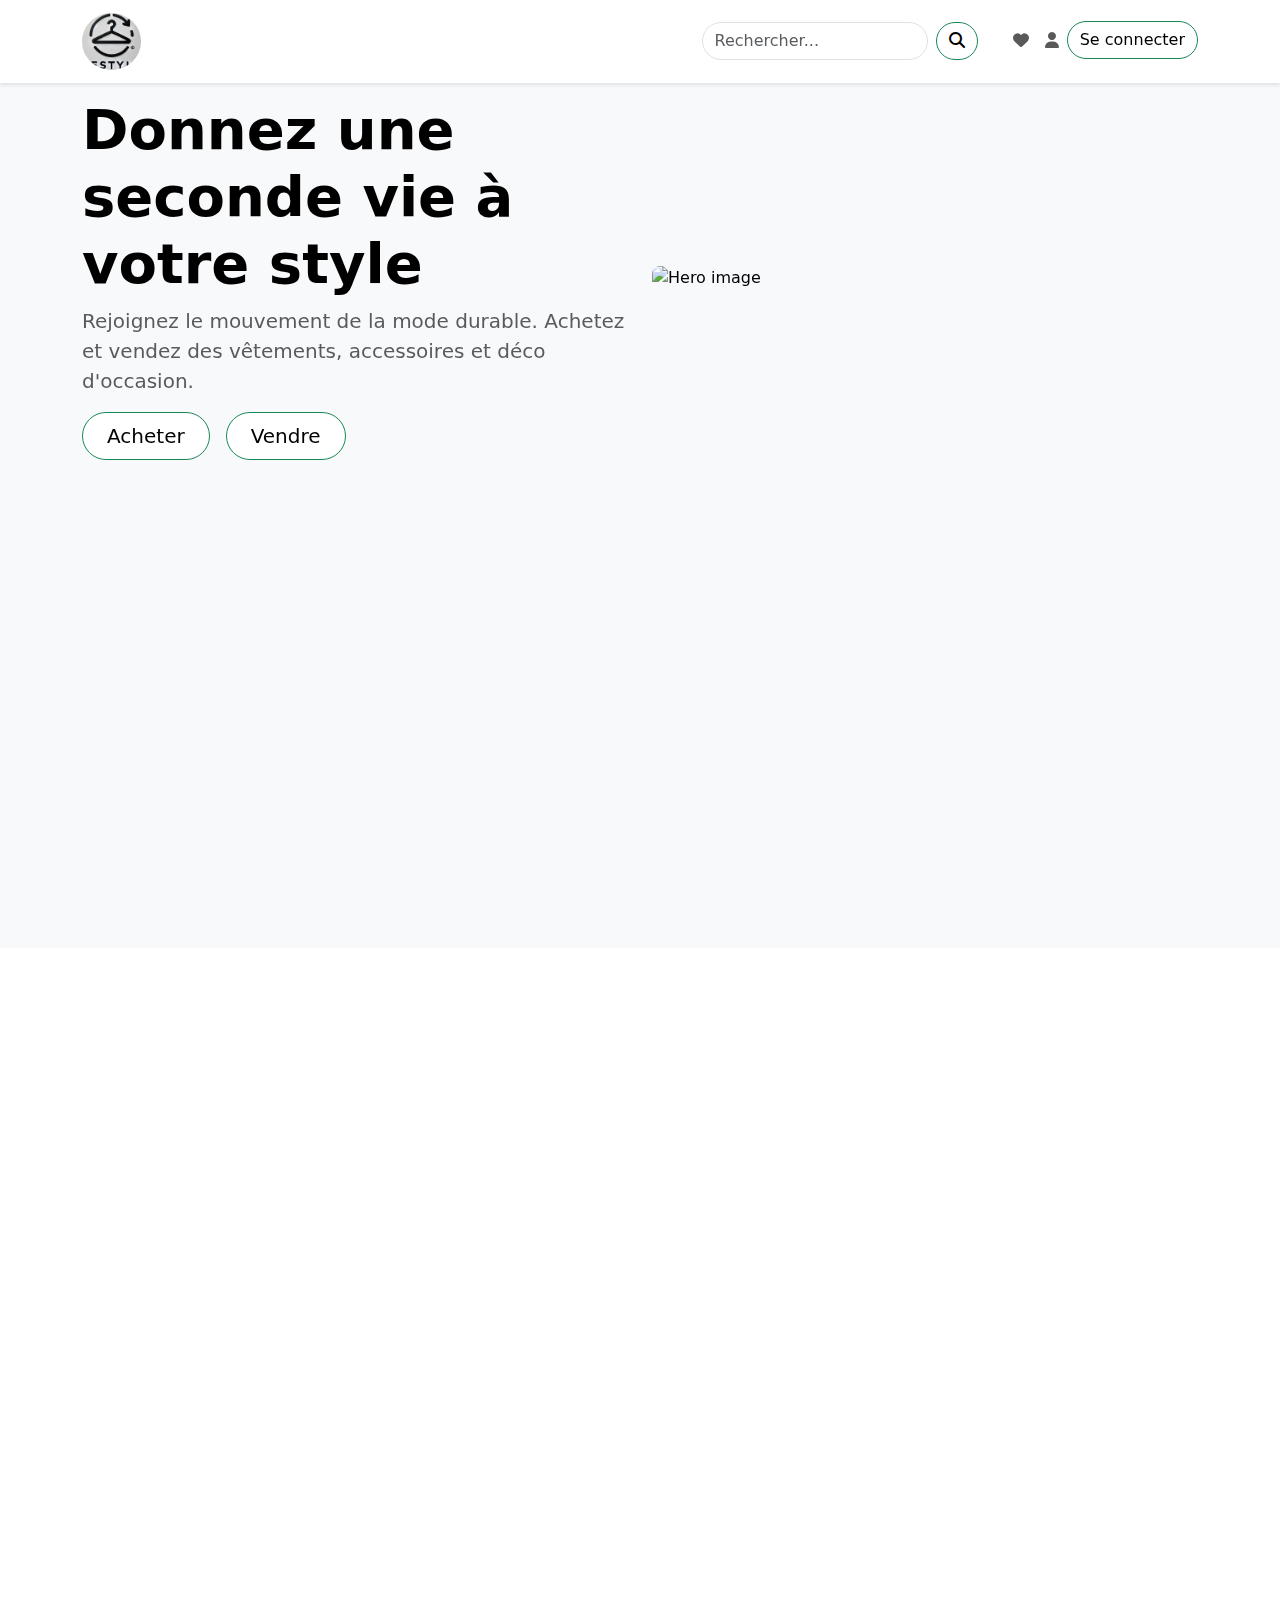
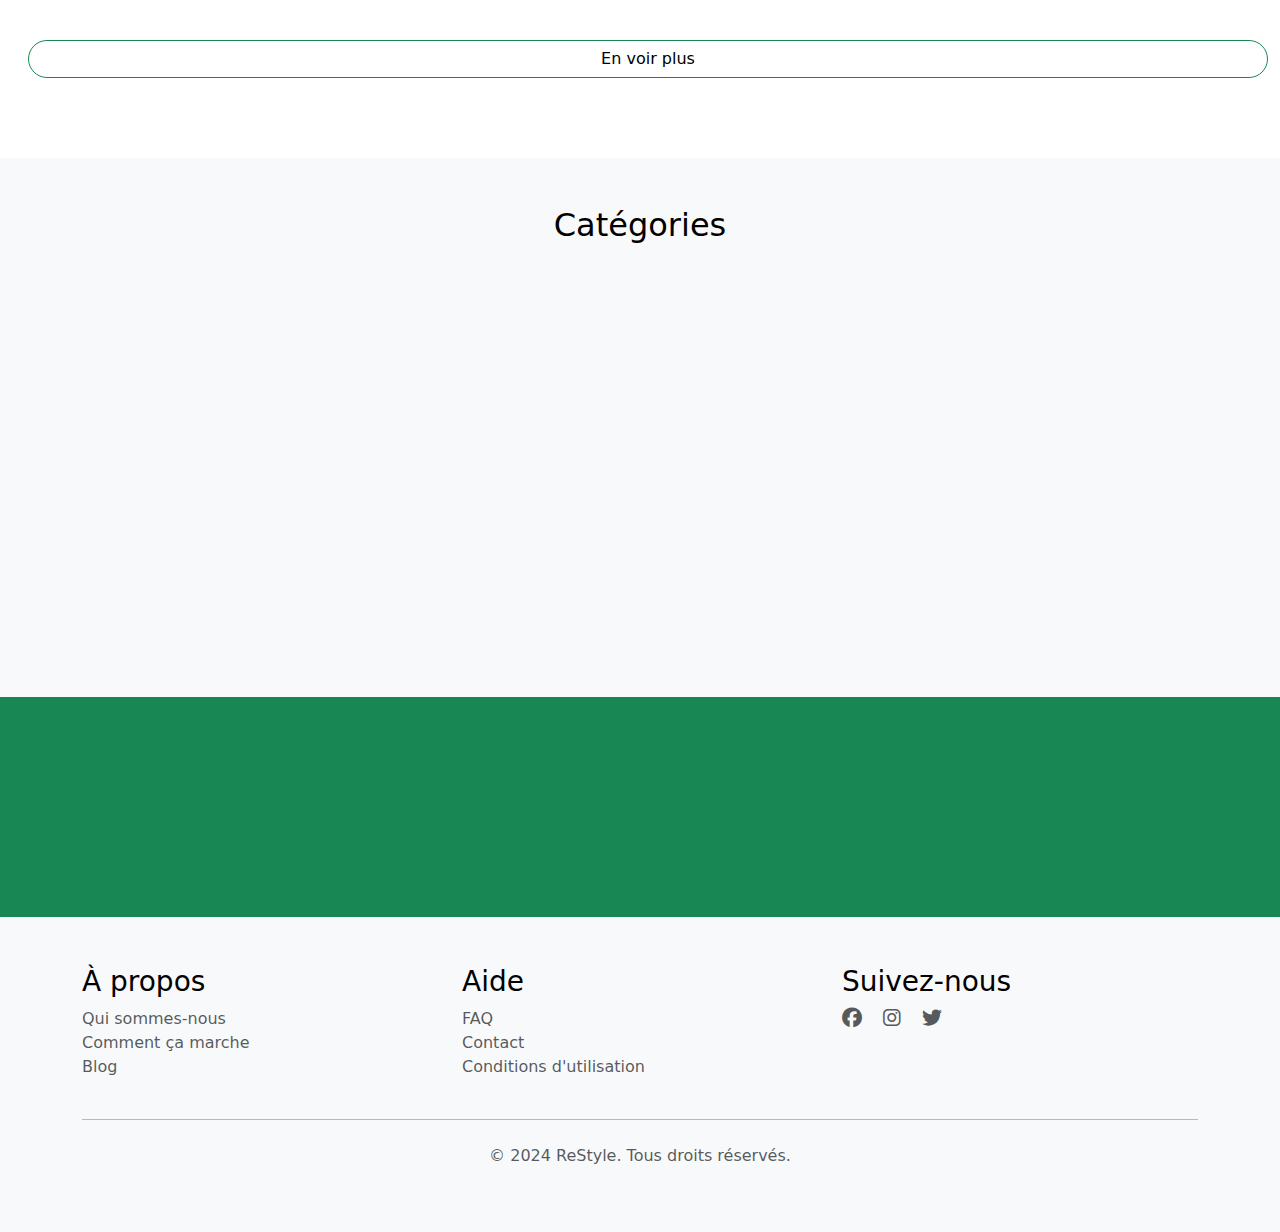
==== commit 2df7246d: "push info modifier" ====
--- a/index.html
+++ b/index.html
@@ -20,8 +20,7 @@
 <nav class="navbar navbar-expand-lg navbar-light bg-white fixed-top">
   <div class="container">
     <a class="navbar-brand" href="index.html">
-      <i class="fas fa-shopping-bag text-success"></i>
-      <span class="ms-2">ReStyle</span>
+      <img class="logo" src="img/image-restyle.jpg" alt="restyle image">
     </a>
     <button class="navbar-toggler" type="button" data-bs-toggle="collapse" data-bs-target="#navbarNav">
       <span class="navbar-toggler-icon"></span>
@@ -29,7 +28,9 @@
     <div class="collapse navbar-collapse" id="navbarNav">
       <form class="d-flex mx-auto" style="max-width: 500px;">
         <div class="input-group">
-          <input type="search" class="form-control rounded-pill" placeholder="Rechercher...">
+          <label>
+            <input type="search" class="form-control rounded-pill" placeholder="Rechercher...">
+          </label>
           <button class="btn btn-outline-success rounded-pill ms-2" type="submit">
             <i class="fas fa-search"></i>
           </button>
@@ -37,10 +38,10 @@
       </form>
       <ul class="navbar-nav ms-auto">
         <li class="nav-item">
-          <a class="nav-link" href="#"><i class="fas fa-heart"></i></a>
+          <a class="nav-link" href="html/favoris.html"><i class="fas fa-heart"></i></a>
         </li>
         <li class="nav-item">
-          <a class="nav-link" href="#"><i class="fas fa-user"></i></a>
+          <a class="nav-link" href="html/login.html"><i class="fas fa-user"></i></a>
         </li>
         <li class="nav-item">
           <a class="btn btn-success rounded-pill" href="html/login.html">Se connecter</a>
@@ -81,7 +82,7 @@
             <h5 class="card-title">Veste en jean vintage</h5>
             <p class="card-text text-muted">Bon état</p>
             <p class="card-text fw-bold text-success">89.99 €</p>
-            <a href="#" class="btn btn-outline-success rounded-pill ms-2">Voir Plus</a>
+            <a href="html/annoncedetaille.html" class="btn btn-outline-success rounded-pill ms-2">En savoir Plus</a>
           </div>
         </div>
       </div>
@@ -93,7 +94,7 @@
             <h5 class="card-title">Sweat Demi Zippé</h5>
             <p class="card-text text-muted">Bon état</p>
             <p class="card-text fw-bold text-success">120 €</p>
-            <a href="#" class="btn btn-outline-success rounded-pill ms-2">Voir Plus</a>
+            <a href="html/annoncedetaille.html" class="btn btn-outline-success rounded-pill ms-2">En Savoir Plus</a>
           </div>
         </div>
       </div>
@@ -106,7 +107,7 @@
             <h5 class="card-title">Pull Ralph Lauren</h5>
             <p class="card-text text-muted">Neuf avec étiquette</p>
             <p class="card-text fw-bold text-success">400 €</p>
-            <a href="#" class="btn btn-outline-success rounded-pill ms-2">Voir Plus</a>
+            <a href="html/annoncedetaille.html" class="btn btn-outline-success rounded-pill ms-2">En Savoir Plus</a>
           </div>
         </div>
       </div>
@@ -118,7 +119,7 @@
             <h5 class="card-title">Short Et Chemise Rouge</h5>
             <p class="card-text text-muted">Neuf avec étiquette</p>
             <p class="card-text fw-bold text-success">400 €</p>
-            <a href="#" class="btn btn-outline-success rounded-pill ms-2">Voir Plus</a>
+            <a href="html/annoncedetaille.html" class="btn btn-outline-success rounded-pill ms-2">En Savoir Plus</a>
           </div>
         </div>
       </div>
@@ -137,36 +138,42 @@
 <!----------------------------------------------------------------------------------- Categories ------------------------------------>
 <section class="bg-light py-5">
   <div class="container">
-    <h2 class="text-center mb-5" data-aos="fade-up">Catégories</h2>
+    <h2 class="text-center mb-5">Catégories</h2>
     <div class="row g-4">
       <div class="col-md-4" data-aos="fade-up" data-aos-delay="100">
         <div class="category-card">
           <a href="html/catalogue-produit.html">
-              <img src="https://images.unsplash.com/photo-1489987707025-afc232f7ea0f?auto=format&fit=crop&w=500" alt="Vêtements">
-              <div class="category-overlay">
-              <h3>Vêtements</h3>
+          <img src="https://images.unsplash.com/photo-1489987707025-afc232f7ea0f?auto=format&fit=crop&w=500" alt="Vêtements">
+          <div class="category-overlay">
+            <h3>Vêtements</h3>
+          </div>
           </a>
-          </div>
-        </div>
-      </div>
-      <div class="col-md-4" data-aos="fade-up" data-aos-delay="200">
-        <div class="category-card">
-          <a href="" >
-              <img src="https://images.unsplash.com/photo-1556906781-9a412961c28c?auto=format&fit=crop&w=500" alt="Accessoires">
-              <div class="category-overlay">
-              <h3>Accessoires</h3>
-          </a>
-          </div>
-        </div>
-      </div>
+
+        </div>
+      </div>
+
+
       <div class="col-md-4" data-aos="fade-up" data-aos-delay="300">
         <div class="category-card">
-          <a href="">
-              <img src="https://images.unsplash.com/photo-1538688525198-9b88f6f53126?auto=format&fit=crop&w=500" alt="Déco">
-              <div class="category-overlay">
-              <h3>Déco</h3>
+          <a href="html/catalogue-produit-deco.html">
+            <img src="https://images.unsplash.com/photo-1556906781-9a412961c28c?auto=format&fit=crop&w=500" alt="Déco">
+            <div class="category-overlay">
+              <h3>Accessoire</h3>
+        </div>
           </a>
-          </div>
+
+        </div>
+  </div>
+
+      <div class="col-md-4" data-aos="fade-up" data-aos-delay="300">
+        <div class="category-card">
+         <a href="html/catalogue-produit-deco.html">
+           <img src="https://images.unsplash.com/photo-1538688525198-9b88f6f53126?auto=format&fit=crop&w=500" alt="Déco">
+          <div class="category-overlay">
+            <h3>Déco</h3>
+          </div>
+         </a>
+
         </div>
       </div>
     </div>
@@ -182,7 +189,9 @@
         <p>Inscrivez-vous pour recevoir nos dernières nouveautés</p>
         <form class="row g-3 justify-content-center">
           <div class="col-auto">
-            <input type="email" class="form-control rounded-pill" placeholder="Votre email">
+            <label>
+              <input type="email" class="form-control rounded-pill" placeholder="Votre email">
+            </label>
           </div>
           <div class="col-auto">
             <button type="submit" class="btn btn-light rounded-pill">S'inscrire</button>
@@ -202,16 +211,16 @@
       <div class="col-md-4">
         <h3>À propos</h3>
         <ul class="list-unstyled">
-          <li><a href="#" class="text-decoration-none text-muted">Qui sommes-nous</a></li>
+          <li><a target="_blank" href="https://x.com/vintedfrance" class="text-decoration-none text-muted">Qui sommes-nous</a></li>
           <li><a href="#" class="text-decoration-none text-muted">Comment ça marche</a></li>
-          <li><a href="#" class="text-decoration-none text-muted">Blog</a></li>
+          <li><a href="html/contact.html" class="text-decoration-none text-muted">Blog</a></li>
         </ul>
       </div>
       <div class="col-md-4">
         <h3>Aide</h3>
         <ul class="list-unstyled">
-          <li><a href="#" class="text-decoration-none text-muted">FAQ</a></li>
-          <li><a href="#" class="text-decoration-none text-muted">Contact</a></li>
+          <li><a href="html/contact.html" class="text-decoration-none text-muted">FAQ</a></li>
+          <li><a href="html/contact.html" class="text-decoration-none text-muted">Contact</a></li>
           <li><a href="#" class="text-decoration-none text-muted">Conditions d'utilisation</a></li>
         </ul>
       </div>
--- a/style.css
+++ b/style.css
@@ -129,3 +129,11 @@
   height: 20rem;
   width: auto;
 }
+.catalogue{
+  height: 5rem;
+}
+.logo{
+  width: 10%;
+  margin-right: 2%;
+  border-radius: 50%;
+}
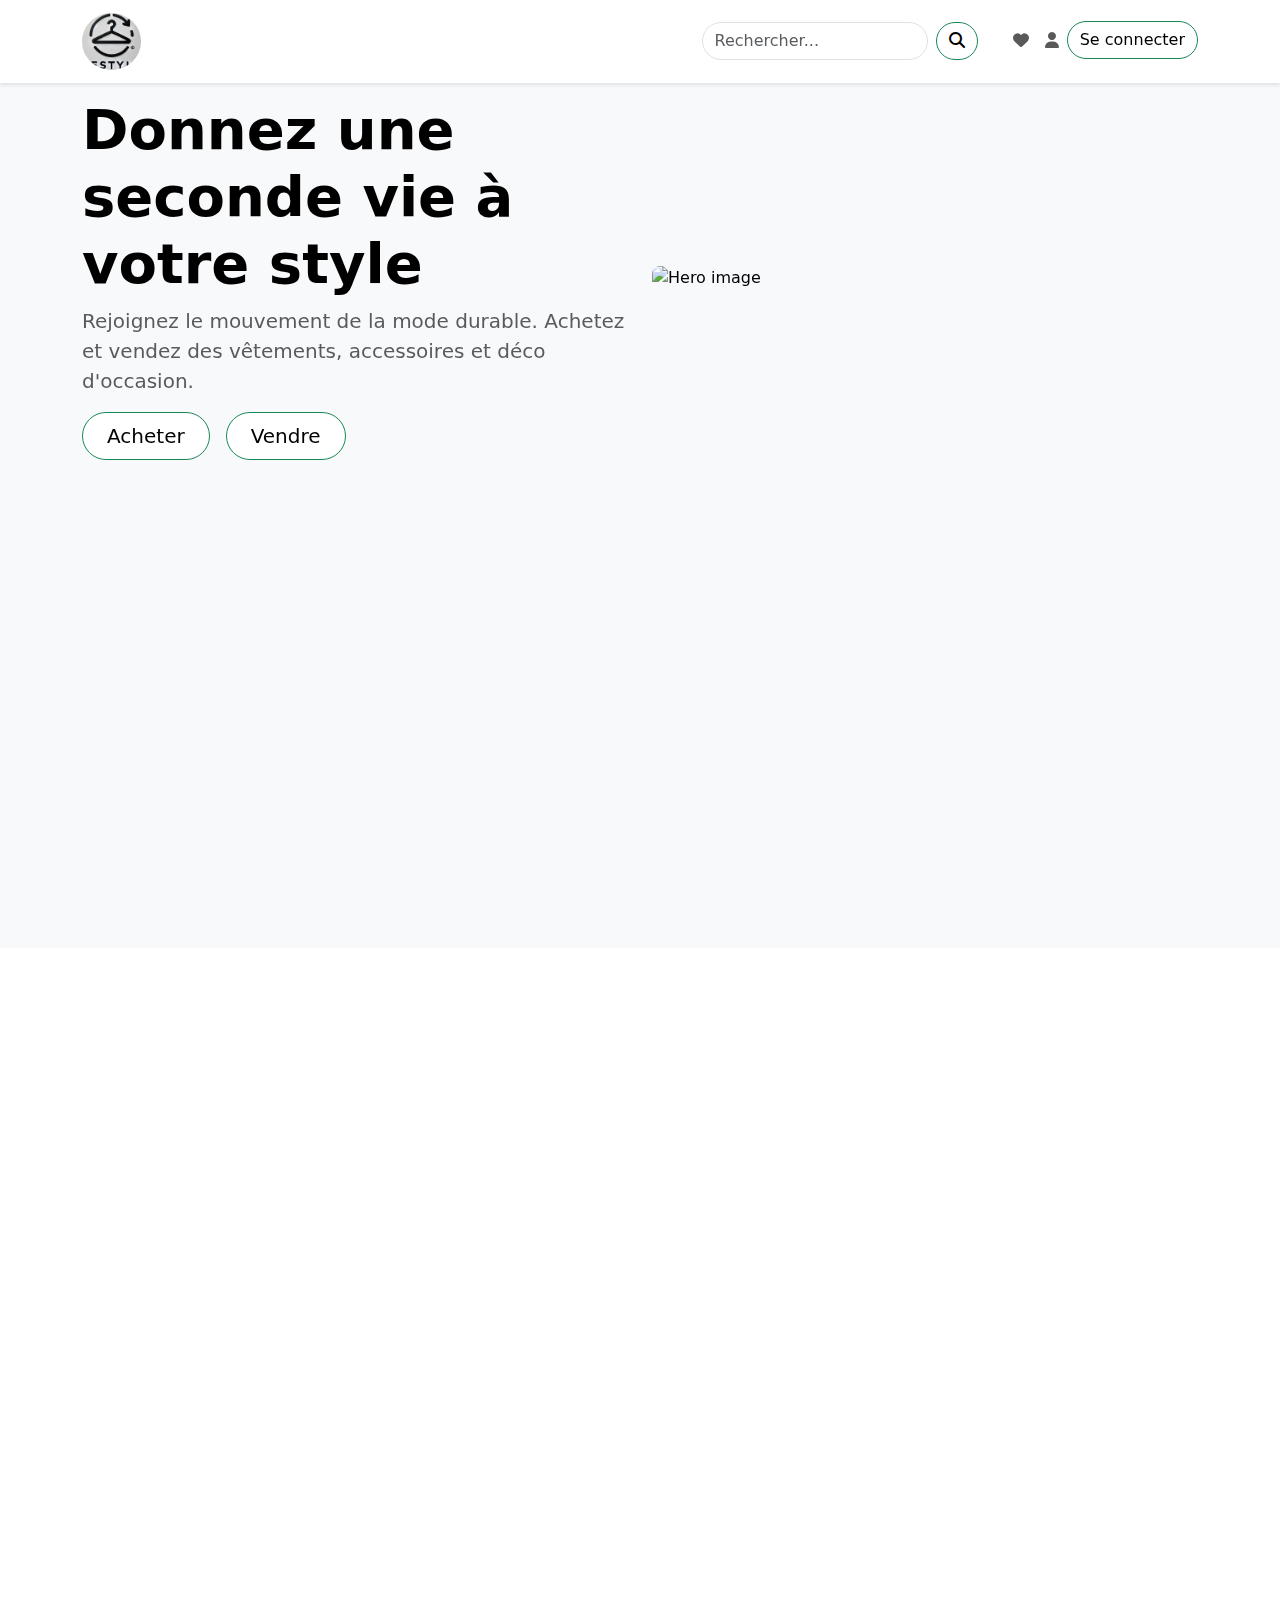
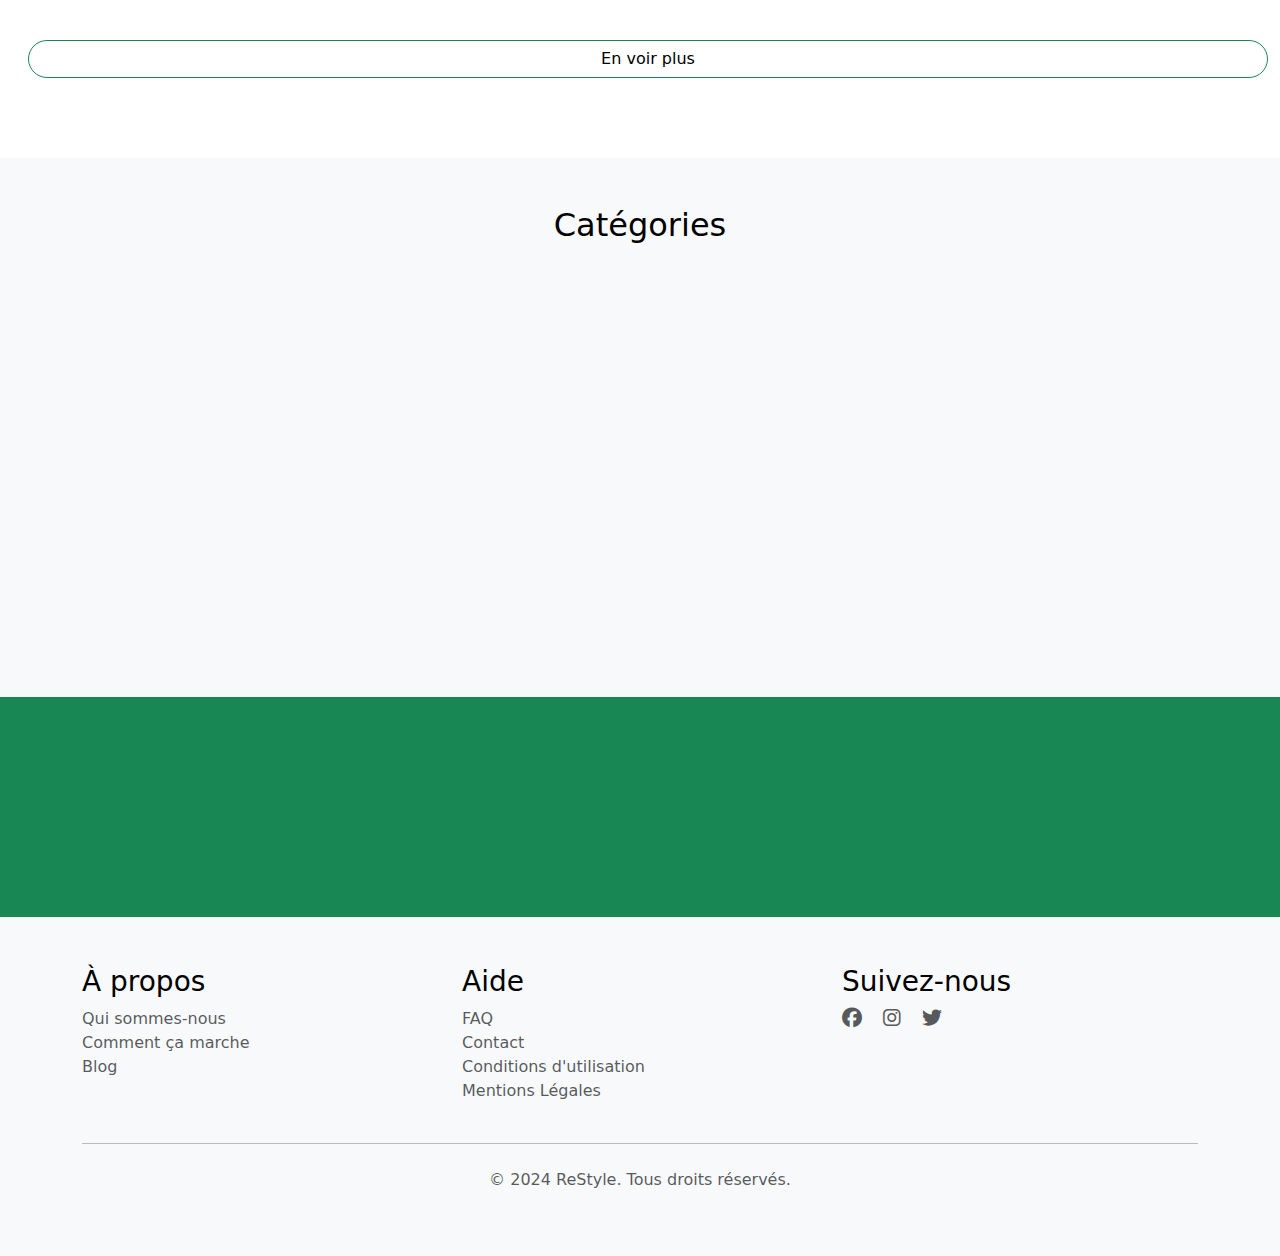
==== commit 36c47e0a: "modification de css et html breve" ====
--- a/index.html
+++ b/index.html
@@ -118,7 +118,7 @@
           <div class="card-body">
             <h5 class="card-title">Short Et Chemise Rouge</h5>
             <p class="card-text text-muted">Neuf avec étiquette</p>
-            <p class="card-text fw-bold text-success">400 €</p>
+            <p class="card-text fw-bold text-success">75 000 berries</p>
             <a href="html/annoncedetaille.html" class="btn btn-outline-success rounded-pill ms-2">En Savoir Plus</a>
           </div>
         </div>
@@ -221,7 +221,8 @@
         <ul class="list-unstyled">
           <li><a href="html/contact.html" class="text-decoration-none text-muted">FAQ</a></li>
           <li><a href="html/contact.html" class="text-decoration-none text-muted">Contact</a></li>
-          <li><a href="#" class="text-decoration-none text-muted">Conditions d'utilisation</a></li>
+          <li><a href="html/mentions-legale.html" class="text-decoration-none text-muted">Conditions d'utilisation</a></li>
+          <li><a href="html/mentions-legale.html" class="text-decoration-none text-muted">Mentions Légales</a></li>
         </ul>
       </div>
       <div class="col-md-4">
--- a/style.css
+++ b/style.css
@@ -137,3 +137,6 @@
   margin-right: 2%;
   border-radius: 50%;
 }
+#detail .containerd{
+  padding: 3rem ;
+}
